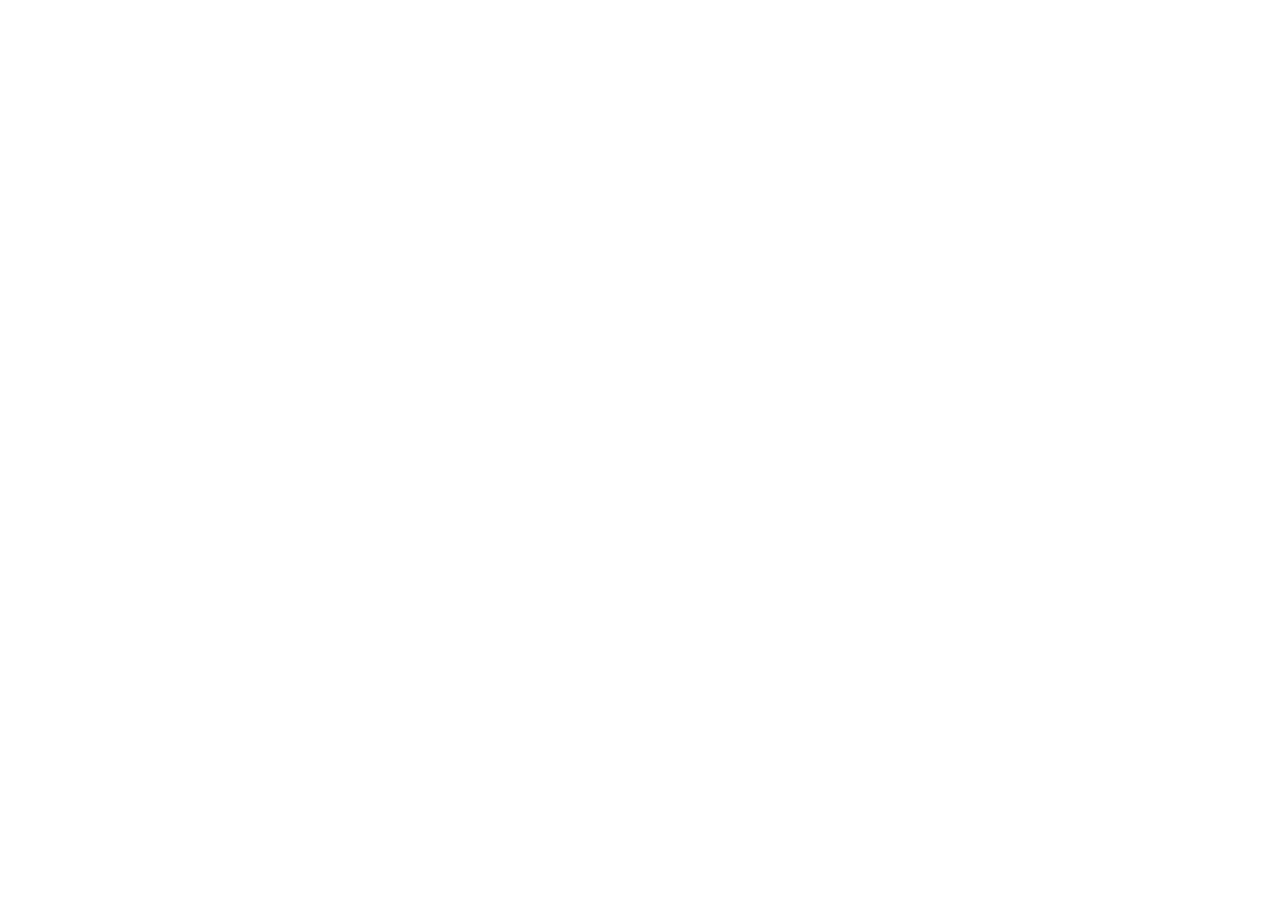
==== index.html @ a947fc37 "feat: initialize project structure for AERIS Sets up the React project with Tailwind CSS, Vite, and " ====
<!doctype html>
<html lang="es">
  <head>
    <script>
      // Defensive polyfill/wrapper to prevent "Cannot set property fetch of #<Window> which has only a getter"
      // This happens when browser extensions or aggressive polyfills try to do `window.fetch = ...` directly.
      const _originalFetch = window.fetch;
      Object.defineProperty(window, 'fetch', {
        configurable: true,
        enumerable: true,
        get: function() { return window._customFetch || _originalFetch; },
        set: function(val) { window._customFetch = val; }
      });
    </script>
    <meta charset="UTF-8" />
    <meta name="viewport" content="width=device-width, initial-scale=1.0" />
    <title>AERIS - Eco Liceista (Liceo Caucasia)</title>
    <meta name="description" content="Educational environmental pet simulator for Liceo Caucasia with Cat, Dog, and Rabbit guardians, eco-minigames, waste sorting, and species-tailored AI chat." />
    <link rel="preconnect" href="https://fonts.googleapis.com">
    <link rel="preconnect" href="https://fonts.gstatic.com" crossorigin>
    <link href="https://fonts.googleapis.com/css2?family=Press+Start+2P&family=VT323&display=swap" rel="stylesheet">
  </head>
  <body class="bg-slate-950 text-slate-800 antialiased select-none">
    <div id="root"></div>
    <script type="module" src="/src/main.tsx"></script>
  </body>
</html>
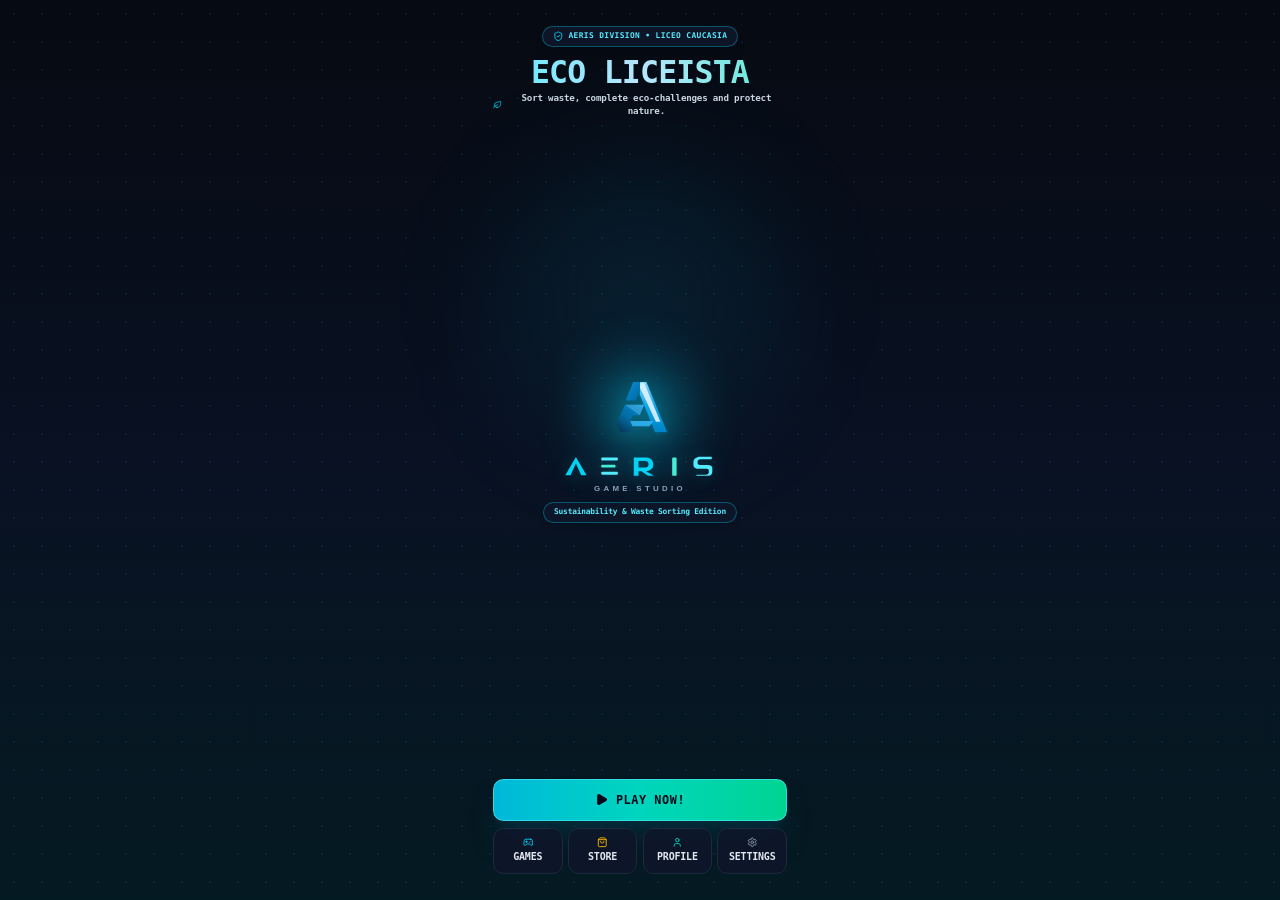
==== commit d27ce3f4: "Deploying to gh-pages from @ valsuden/Eco-Companions.@9d788733d0b38840ea64134cc41edea22ada025c 🚀" ====
--- a/index.html
+++ b/index.html
@@ -3,7 +3,6 @@
   <head>
     <script>
       // Defensive polyfill/wrapper to prevent "Cannot set property fetch of #<Window> which has only a getter"
-      // This happens when browser extensions or aggressive polyfills try to do `window.fetch = ...` directly.
       const _originalFetch = window.fetch;
       Object.defineProperty(window, 'fetch', {
         configurable: true,
@@ -11,18 +10,37 @@
         get: function() { return window._customFetch || _originalFetch; },
         set: function(val) { window._customFetch = val; }
       });
+
+      // GitHub Pages Auto-Fallback:
+      // If deployed as raw static files without build runner, seamlessly redirect to /dist/
+      if (window.location.hostname.endsWith('github.io')) {
+        window.addEventListener('DOMContentLoaded', function() {
+          var rawModuleScript = document.querySelector('script[src*="main.tsx"]');
+          if (rawModuleScript) {
+            var path = window.location.pathname;
+            if (!path.includes('/dist/') && !path.includes('/docs/')) {
+              var target = (path.endsWith('/') ? path : path + '/') + 'dist/' + window.location.search + window.location.hash;
+              window.location.replace(target);
+            }
+          }
+        });
+      }
     </script>
     <meta charset="UTF-8" />
-    <meta name="viewport" content="width=device-width, initial-scale=1.0" />
+    <meta name="viewport" content="width=device-width, initial-scale=1.0, maximum-scale=1.0, user-scalable=no, viewport-fit=cover" />
+    <meta name="apple-mobile-web-app-capable" content="yes" />
+    <meta name="apple-mobile-web-app-status-bar-style" content="black-translucent" />
+    <meta name="theme-color" content="#020617" />
     <title>AERIS - Eco Liceista (Liceo Caucasia)</title>
     <meta name="description" content="Educational environmental pet simulator for Liceo Caucasia with Cat, Dog, and Rabbit guardians, eco-minigames, waste sorting, and species-tailored AI chat." />
     <link rel="preconnect" href="https://fonts.googleapis.com">
     <link rel="preconnect" href="https://fonts.gstatic.com" crossorigin>
     <link href="https://fonts.googleapis.com/css2?family=Press+Start+2P&family=VT323&display=swap" rel="stylesheet">
+    <script type="module" crossorigin src="./assets/index-Ep62utez.js"></script>
+    <link rel="stylesheet" crossorigin href="./assets/index-BE26A7ak.css">
   </head>
   <body class="bg-slate-950 text-slate-800 antialiased select-none">
     <div id="root"></div>
-    <script type="module" src="/src/main.tsx"></script>
   </body>
 </html>
 
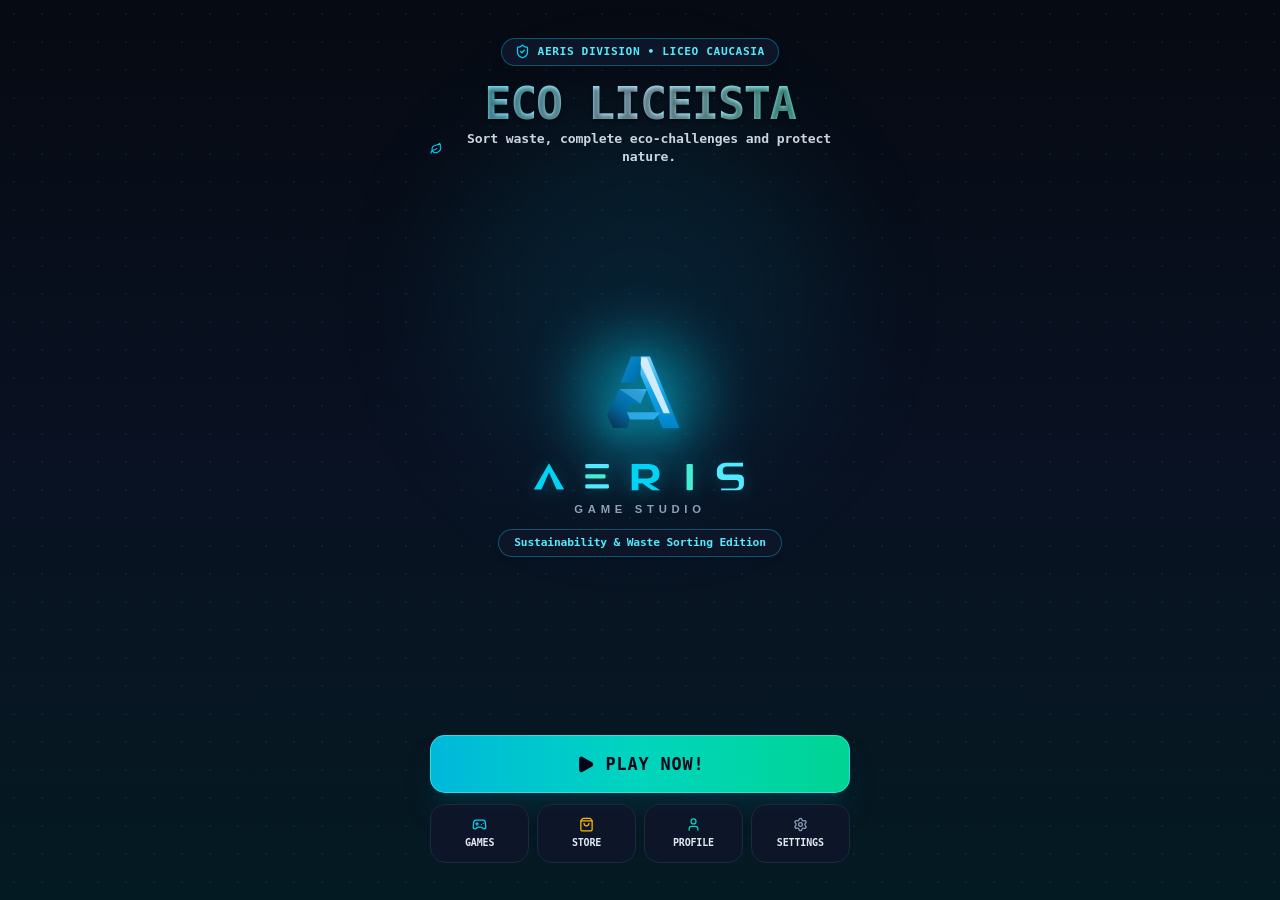
==== commit 109edacf: "Deploying to gh-pages from @ valsuden/Eco-Companions.@f26b7e0105470f811b6e75a9709676c5ebbd97a9 🚀" ====
--- a/index.html
+++ b/index.html
@@ -36,8 +36,8 @@
     <link rel="preconnect" href="https://fonts.googleapis.com">
     <link rel="preconnect" href="https://fonts.gstatic.com" crossorigin>
     <link href="https://fonts.googleapis.com/css2?family=Press+Start+2P&family=VT323&display=swap" rel="stylesheet">
-    <script type="module" crossorigin src="./assets/index-Ep62utez.js"></script>
-    <link rel="stylesheet" crossorigin href="./assets/index-BE26A7ak.css">
+    <script type="module" crossorigin src="./assets/index-BMcjnuF3.js"></script>
+    <link rel="stylesheet" crossorigin href="./assets/index-DvQ9FkUY.css">
   </head>
   <body class="bg-slate-950 text-slate-800 antialiased select-none">
     <div id="root"></div>
